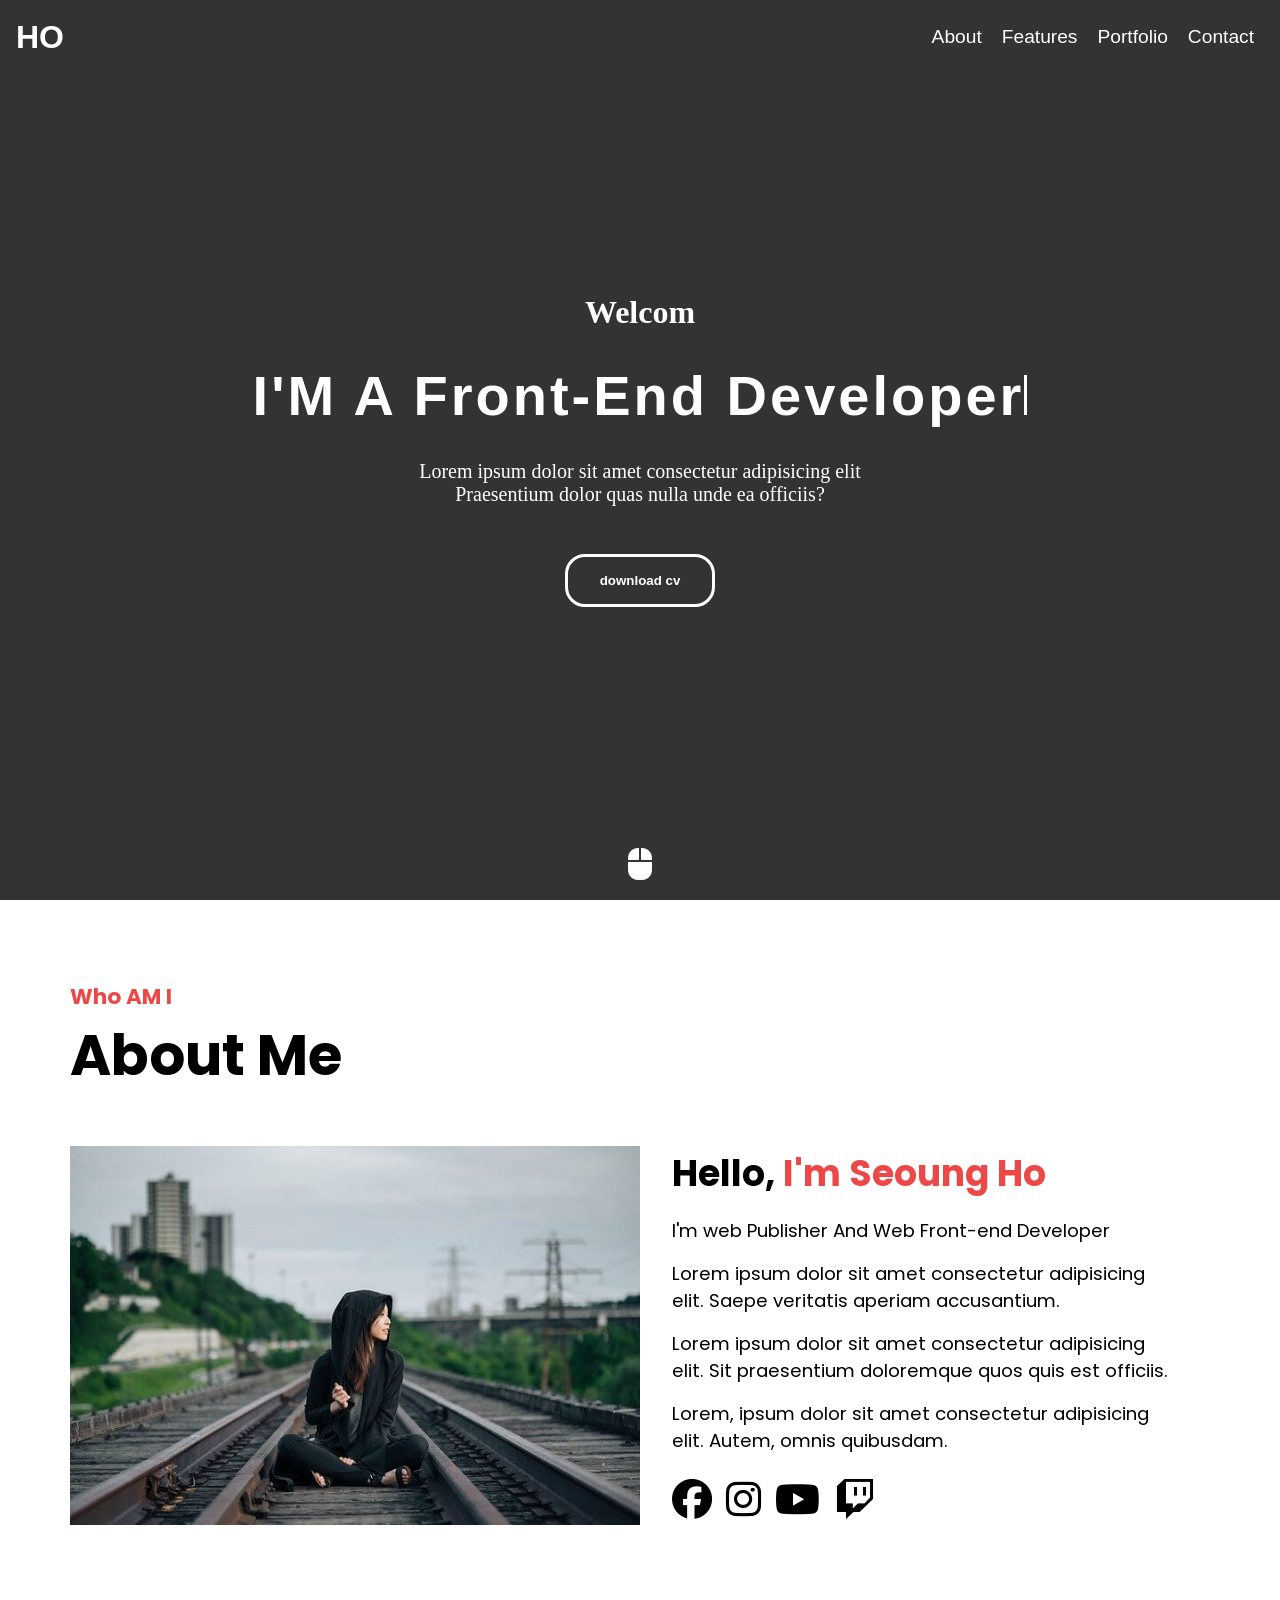
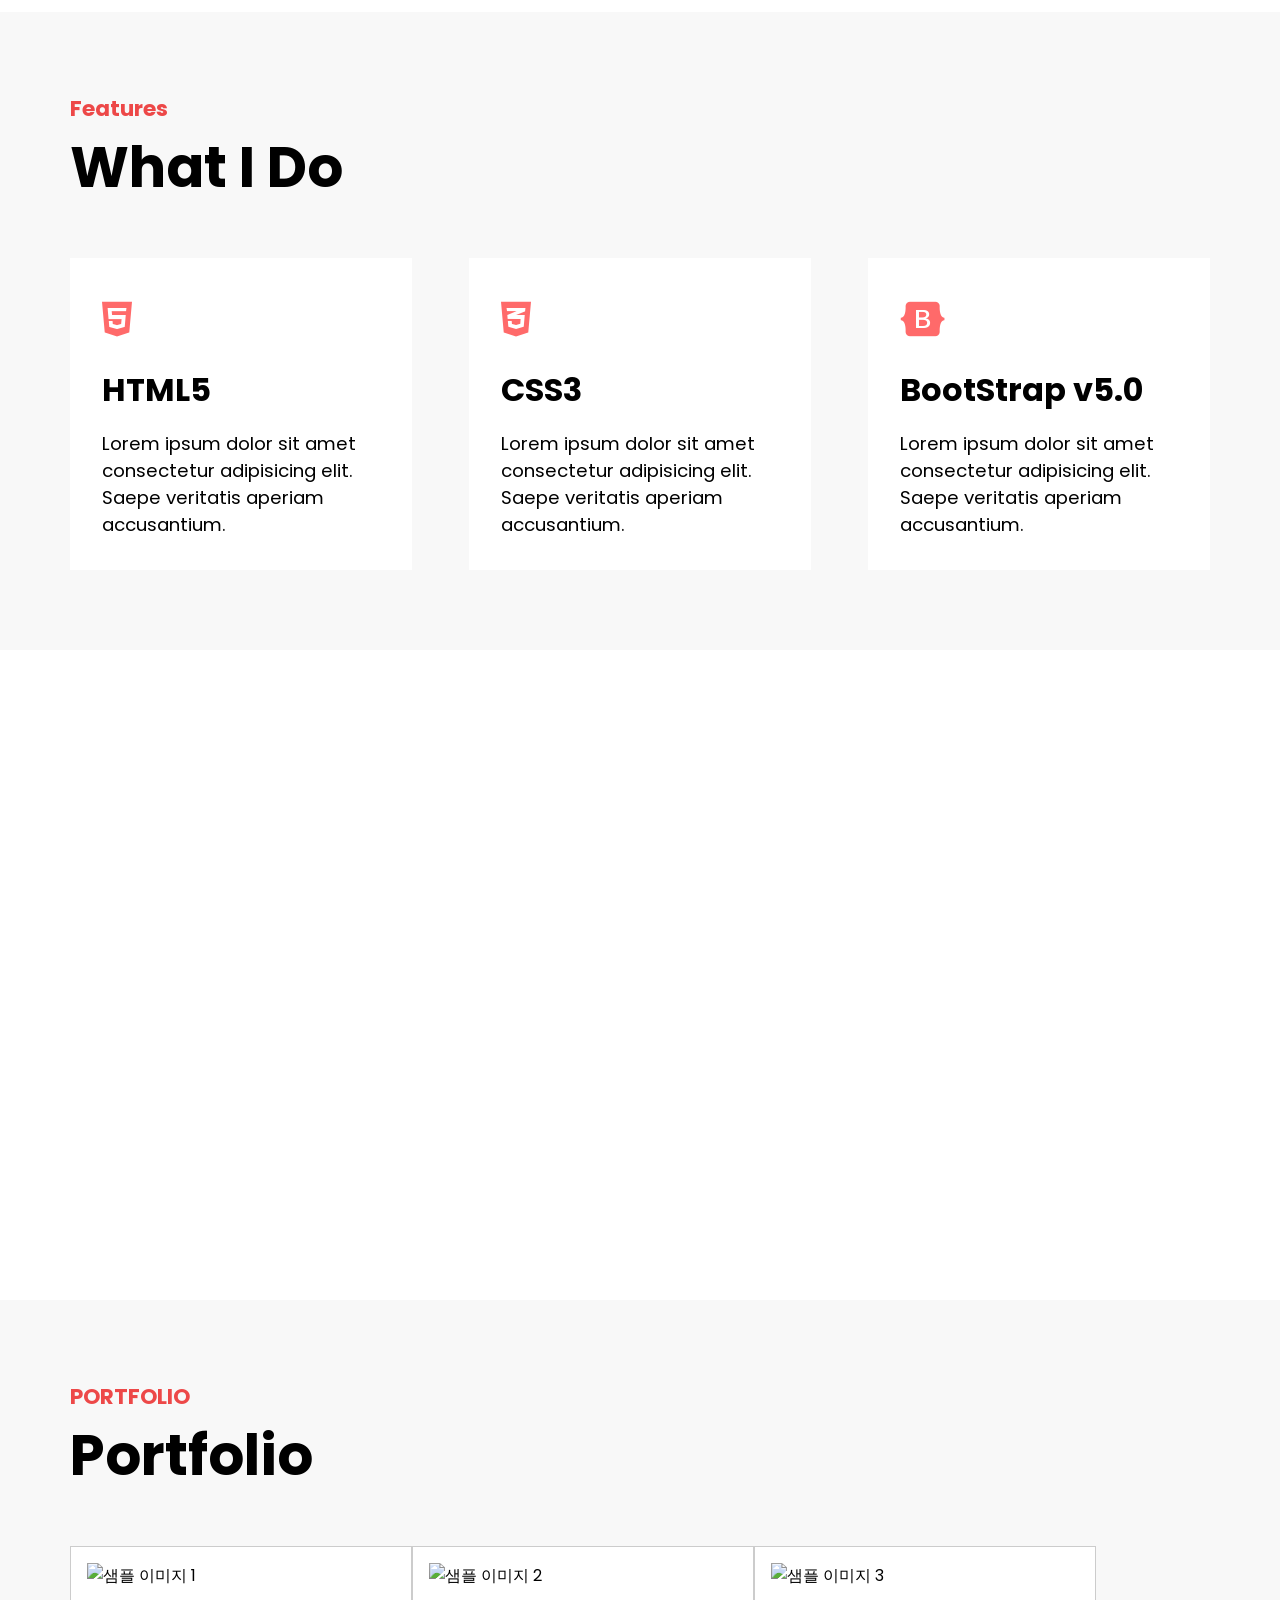
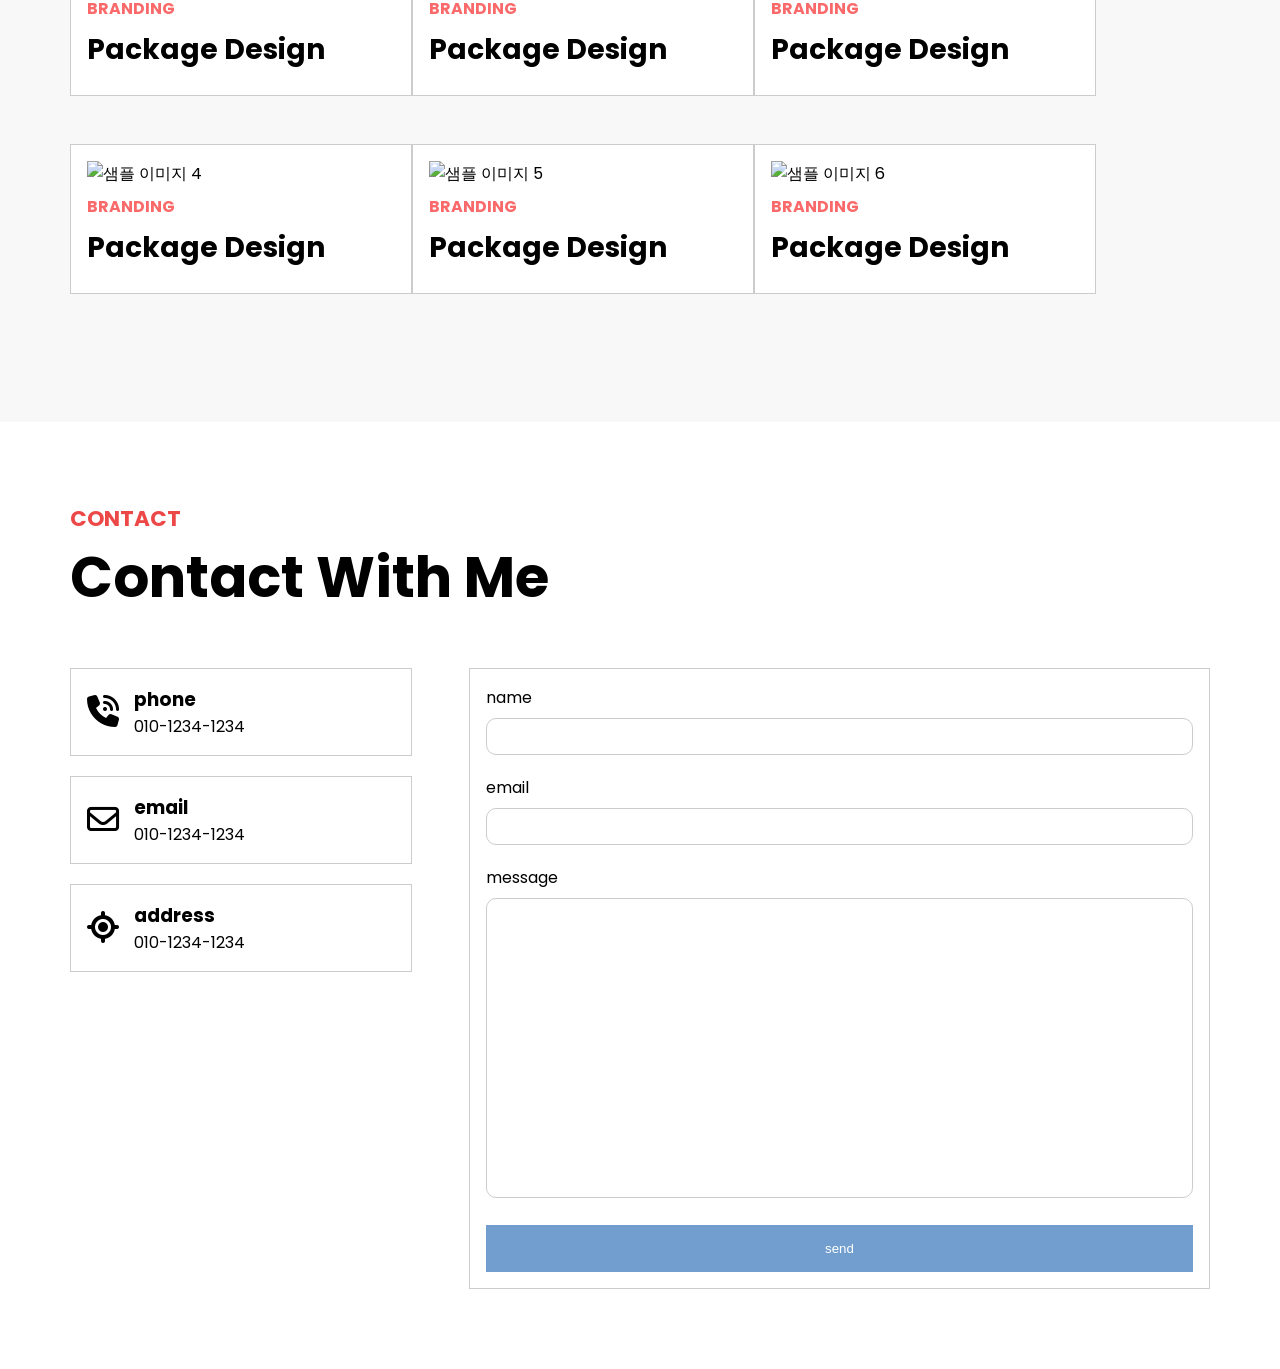
==== project5.25/index.html @ b6bd49f9 "5.25" ====
<!DOCTYPE html>
<html lang="ko">
<head>
    <meta charset="UTF-8">
    <meta http-equiv="X-UA-Compatible" content="IE=edge">
    <meta name="viewport" content="width=device-width, initial-scale=1.0">
    <title>Final Project</title>
    <link rel="stylesheet" href="https://cdnjs.cloudflare.com/ajax/libs/font-awesome/6.4.0/css/all.min.css" 
    integerity="sha512-iecdLmaskl7CVkqkXNQ/ZH/XLlvWZOJyj7Yy7tcenmpD1ypASozpmT/E0iPtmFIB46ZmdtAc9eNBvH0H/ZpiBw==" 
    crossorigin="anonymous" referrerpolicy="no-referrer">
    <link rel="stylesheet" href="style.css">
</head>
<body>
    <!-- HEADER -->
    <header>
        <div class="container">
          <h1>
            <button>HO</button>
          </h1>
          <nav>
            <ul>
              <li>
                <button>About</button>
              </li>
              <li>
                <button>Features</button>
              </li>
              <li>
                <button>Portfolio</button>
              </li>
              <li>
                <button>Contact</button>
              </li>
            </ul>
          </nav>
        </div>
      </header>
      <!-- MAIN -->
      <main id="main">
        <div class="container">
            <h4>Welcom</h4>
            <h2>I'M A <span>Front-End Developer</span></h2>
            <p>Lorem ipsum dolor sit amet consectetur adipisicing elit Praesentium dolor quas nulla unde ea officiis?</p>
            <button class="download">download cv</button>
            <button class="mouse"><i class="fa-solid fa-computer-mouse"></i></button>
        </div>
    </main>
    <!-- ABOUT ME -->
    <section id="about">
        <div class="container">
            <div class="title">
                <h4>Who AM I</h4>
                <h2>About Me</h2>
            </div>
            <div class="about-self">
                <div class="left">
                    <img src="./images/me_alone.jpg" alt="내 사진">
                </div>    
                <div class="right">
                    <h3>Hello, <strong>I'm Seoung Ho</strong></h3>
                    <p>I'm web Publisher And Web Front-end Developer</p>
                    <p>Lorem ipsum dolor sit amet consectetur adipisicing elit. Saepe veritatis aperiam accusantium.</p>
                    <p>Lorem ipsum dolor sit amet consectetur adipisicing elit. Sit praesentium doloremque quos quis est officiis.</p>
                    <p>Lorem, ipsum dolor sit amet consectetur adipisicing elit. Autem, omnis quibusdam.</p>
                    <div class="social"> 
                        <a href="#"> 
                            <i class="fa-brands fa-facebook"></i>
                        </a> 
                        <a href="#">
                            <i class="fa-brands fa-instagram"></i>
                        </a> 
                        <a href="#">
                            <i class="fa-brands fa-youtube"></i>
                        </a> 
                        <a href="#">
                            <i class="fa-brands fa-twitch"></i>
                        </a>
                    </div>
                </div>
            </div>
        </div>
       </section>
    <!-- WHAT I DO -->
    <section id="features">
        <div class="container">
            <div class="title">
                <h4>Features</h4>
                <h2>What I Do</h2>
            </div>
            <div class="do-me">
                <div class="do-inner">
                    <div class="icon">
                        <i class="fa-brands fa-html5"></i>
                    </div>
                    <div class="content">
                        <h3>HTML5</h3>
                        <p>Lorem ipsum dolor sit amet consectetur adipisicing elit. Saepe veritatis aperiam accusantium.</p>
                    </div>
                </div>
                <div class="do-inner">
                    <div class="icon">
                        <i class="fa-brands fa-css3-alt"></i>
                    </div>
                    <div class="content">
                        <h3>CSS3</h3>
                        <p>Lorem ipsum dolor sit amet consectetur adipisicing elit. Saepe veritatis aperiam accusantium.</p>
                    </div>
                </div>
                <div class="do-inner">
                    <div class="icon">
                        <i class="fa-brands fa-bootstrap"></i>
                    </div>
                    <div class="content">
                        <h3>BootStrap v5.0</h3>
                        <p>Lorem ipsum dolor sit amet consectetur adipisicing elit. Saepe veritatis aperiam accusantium.</p>
                    </div>
                </div>

            </div>
        </div>
    </section>
    <!-- BACKGROUND -->
    <div class="bg"></div> 
    <!-- PORTFOLIO -->
    <section id="portfolio">
        <div class="container">
           <div class="title">
            <h4>PORTFOLIO</h4>
            <h2>Portfolio</h2>
           </div> 
           <div class="portfolio-me">
            <div class="portfolio-inner">
                <img src="../images/mock1.png" alt="샘플 이미지 1">
                <strong>BRANDING</strong>
                <h3>Package Design</h3>
            </div>
            <div class="portfolio-inner">
                <img src="../images/mock2.png" alt="샘플 이미지 2">
                <strong>BRANDING</strong>
                <h3>Package Design</h3>
            </div>
            <div class="portfolio-inner">
                <img src="../images/mock3.png" alt="샘플 이미지 3">
                <strong>BRANDING</strong>
                <h3>Package Design</h3>
            </div>
            <div class="portfolio-inner">
                <img src="../images/mock4.png" alt="샘플 이미지 4">
                <strong>BRANDING</strong>
                <h3>Package Design</h3>
            </div>
            <div class="portfolio-inner">
                <img src="../images/mock5.png" alt="샘플 이미지 5">
                <strong>BRANDING</strong>
                <h3>Package Design</h3>
            </div>
            <div class="portfolio-inner">
                <img src="../images/mock6.png" alt="샘플 이미지 6">
                <strong>BRANDING</strong>
                <h3>Package Design</h3>
            </div>
           </div>
        </div>
   </section>
   <!-- CONTACT WITH ME -->
   <section id="contact">
    <div class="container">
        <div class="title">
            <h4>CONTACT</h4>
            <h2>Contact With Me</h2>
        </div>
        <div class="contact-me">
            <div class="left">
                <div class="card">
                    <div class="icon">
                        <i class="fa-solid fa-phone-volume"></i>
                    </div>        
                    <div class="info-text">
                        <h3>phone</h3>
                        <p>010-1234-1234</p>
                    </div>
                </div>

                <div class="card">
                    <div class="icon">
                        <i class="fa-regular fa-envelope"></i>
                    </div>        
                    <div class="info-text">
                        <h3>email</h3>
                        <p>010-1234-1234</p>
                    </div>
                </div>

                <div class="card">
                    <div class="icon">
                        <i class="fa-solid fa-location-crosshairs"></i>
                    </div>        
                    <div class="info-text">
                        <h3>address</h3>
                        <p>010-1234-1234</p>
                    </div>
                </div>
            </div>
            <div class="right">
                <form action="#">
                    <div class="form-group">
                        <label for="name">name</label>
                        <input type="text" id="name" autocomplete="off">
                    </div>
                    <div class="form-group">
                        <label for="email">email</label>
                        <input type="text" id="email" autocomplete="off">
                    </div>
                    <div class="form-group">
                        <label for="msg">message</label>
                        <textarea id="msg"></textarea>
                    </div>
                    <button>send</button>
                </form>
            </div>

        </div>
    </div>
  </section>   
</body>
</html>
---- project5.25/style.css ----
@import url('https://fonts.googleapis.com/css2?family=Poppins:wght@400;700&display=swap');
*{
    margin: 0;
    padding: 0;
    box-sizing: border-box;
}

a, a:link, a:visited {
    color:inherit;
    text-decoration: none;
}

li{
    list-style: none;
}
.container{
    width: 1140px;
    margin:0 auto;
}

/* header.css */
*{
    margin:0;
    padding:0;
    box-sizing:border-box;
  }
  a, a:link, a:visited{
    color:inherit;
    text-decoration:none;
  }
  li{
    list-style:none;
  }
  .container{
    width:1140px;
    margin:0 auto;
  }
  header{
    position:absolute; /* 13.3.3 absolute -> fixed */
    color:black; /* 13.3.3 black -> white */
    top:0;
    z-index:1;
    width:100%;
    padding:1rem;
  }
  header .container{
    display:flex;
    justify-content:space-between;
    align-items:center;
    width:100%;
  }
  header nav ul{
    display:flex;
  }
  header nav ul li{
    padding:10px;
  }
  header button{
    background: transparent;
    border:0;
    cursor: pointer;
    color:white;
  }
  header h1 button{
    font-size: 2rem;
    font-weight: bold;
  }
  header nav ul li button{
    font-size: 1.2rem;
  }

  header.active{
    background-color:rgb(230, 221, 221);
    animation:fadeIn 0.5s ease-in-out;
  }
  @keyframes fadeIn{
    0%{
      opacity:0;
    }
    100%{
      opacity:1;
    }
  }
  /* End header.css */

  main{
    width:100%;
    height: 100vh;
    color: white;
    background:linear-gradient(rgba(0,0,0,0.8), rgba(0,0,0,0.8)), url('../images/me.jpg') center center;
    background-size: cover;
    display: flex;
    justify-content: center;
    align-items: center;
    text-align: center;
}
main h4{
    font-size: 2rem;
}
main h2{
    font-family: 'Valera Round', sans-serif;
    font-size: 3.5rem;
    margin:2rem 0;
    letter-spacing: 3px;
    
}
main p{
    max-width: 500px;
    margin: 0 auto;
    font-size: 1.25rem;
} 
main button.download{
    background: transparent;
    border:3px solid white;
    border-radius: 20px;
    padding: 1rem 2rem;
    margin-top: 3rem;
    color:white;
    font-weight: bold;
    cursor: pointer;
}
main button.mouse{
    background-color: transparent;
    border:none;
    font-size: 2rem;
    position: absolute; 
    bottom:1rem;
    left:50%;
    transform: translateX(-50%);
    color:white;
    animation: upDown 1s ease-in-out infinite;
}
main h2 span::after{
    content:"";
    height: 40px;
    width:3px;
    background-color: #fff;
    display: inline-block;
    animation: blink .7s ease-in-out infinite;
}
@keyframes blink {
    0%{
        opacity: 1;
    }
    100%{
        opacity: 0;
    }
}
@keyframes upDown{
    0%{
        bottom:1rem;
    }
    50%{
        bottom: 1.5em;
    }
    100%{
        bottom: 1rem;
    }
}

/* End MAIN.css */

section{
    font-family: 'Poppins', sans-serif;
    padding:5rem 0;
}
section:nth-child(2n){
    background-color: #f8f8f8;
}



section .title{
    margin-bottom: 3rem;
}
section .title h4{
    font-size: 1.35rem;
    color:#ed4848;
    position: relative;
}
section .title h2{
    font-size: 3.5rem;
}
section .title p{
    font-size: 1.15rem;
}


/* About_me.css */
section .about-self::after{
    content: '';
    clear: both;
    display: block;
}

section .about-self .left{
    float: left;
    width: 50%;
}
section .about-self .left img{
    width:100%;
}
section .about-self .right{
    width: 50%;
    float: left;
    padding: 0 2rem;
}
section .about-self .right h3{
    font-size: 2.25rem;
    margin-bottom: 1rem;
}
section .about-self .right h3 strong{
    color:#ed4848;
}
section .about-self .right p{
    font-size:  1.15rem;
    margin: 1rem 0;
}
section .about-self .right .social a{
    font-size: 2.5rem;
    margin-right: 0.2rem;
}

/* WHAT I DO */
section .do-me::after{
    content: "";
    display: block;
    clear: both;
}
section .do-me .do-inner{
    width: 30%;
    padding: 2rem;
    background-color: #fff;
    float: left;
    margin-right: 5%;
    cursor: pointer;
}
section .do-me .do-inner:last-child{
    margin-right: 0;;
}
section .do-me .do-inner .icon{
    font-size: 2.5rem;
    color: #ff6a6a; 
}
section .do-me .do-inner .content h3{
    font-size: 2rem;
    margin:1rem 0;  
}
section .do-me .do-inner .content p{
    font-size: 1.15rem;
}
section .do-me .do-inner:hover{
    background-color: lightcoral;
    color:white;
}
section .do-me .do-inner:hover .icon i{
    color:white;
}
/* BACKGROUND */
.bg {
    background:url('../images/background.jpg') center center;
    background-size: cover;
    background-attachment: fixed;
    height: 650px;
}

/* PORTFOLIO */
section .portfolio-me::after{
    content:"";
    display: block;
    clear: both;
}
section .portfolio-me .portfolio-inner{
    width:30%;
    margin-right: 5%;
    background-color: #fff;
    float: left;
    padding:1rem 1rem 1.5rem 1rem;
    border:1px solid #ccc;
    margin-bottom: 3rem;
}
section .portfolio-me .portfolio-inner{
    margin-right:0;
}
section .portfolio-me .portfolio-inner img {
    width:100%;
    display: block;   
}
section .portfolio-me .portfolio-inner Strong{
    color:#fa6a6a;
    margin:0.5rem 0;
    display:block;

}
section .portfolio-me .portfolio-inner h3{
    font-size: 1.75rem;
}

/* CONTACT WITH ME */
section .contact-me::after{
    content: '';
    display:block;
    clear: both;
}
section .contact-me .left{
    width:30%;
    float: left;
}
section .contact-me .left .card{
    border:1px solid #ccc;
    padding:1rem; 
    display: flex;
    align-items: center;
    margin-bottom: 1.25rem;
}
section .contact-me .left .card .icon i{
    font-size: 2rem;
    margin-right: 15px;
}
section .contact-me .right{
    width:65%;
    float: left;
    margin-left: 5%;
    border:1px solid #ccc;
    padding: 1rem;
}
section .contact-me .right .form-group{
    margin-bottom: 1.25rem;
}
section .contact-me .right .form-group label{
    display: block;
    margin-bottom: 0.5rem;
}
section .contact-me .right .form-group input{
    width:100%;
    padding: 0.625rem;
    outline: none;
    border: 1px solid #ccc;
    border-radius: 10px;
}
section .contact-me .right .form-group input:focus{
    border:1px solid #719ece;
    box-shadow: 0 0 10px #719ece;
}
section .contact-me .right .form-group textarea:focus{
    border:1px solid #719ece;
    box-shadow: 0 0 10px #719ece;
}
section .contact-me .right .form-group textarea{
    width:100%;
    height: 300px;
    resize: none;
    outline: none;
    border: 1px solid #ccc;
    border-radius: 10px;
}
section .contact-me .right button{
    width:100%;
    padding:1rem;
    background-color: #719ece;
    border: none;
    color: white;

} 

@media screen and (max-width: 1140px){
    main .contatiner{
        width:992px; 
    }
    section .container{
        width:600px;
    }
    section .about-self .left{
        width: 100%
        ;
    }
    section .about-self .right{
        width: 100%;
        padding: 0;
    }
    section .do-me .do-inner{
        width: 48%;
        margin-right: 0;
        margin-bottom: 1.5rem;
    }
    section .do-me .do-inner:nth-child(2n+1){
        margin-right: 4%;
    }
    section .do-me .do-inner{
        width: 100%;
        margin-right: 0; 
    }
    section .portfolio-me .portfolio-inner{
        width:48%;
        margin-right: 0;
    }
    section .portfolio-me .portfolio-inner:nth-child(2n+1){
        margin-right: 4%;
    }
    section .contact-me .left{
        width: 100%;
    }
    section .contact-me .right{
        width: 100%;
        margin-left: 0;
    }   
} 
@media screen and (max-width: 992px){
    html{
        font-size: 14px;
    }
    main .contatiner{
        width: 768px;
    }
    section .portfolio-me .portfolio-inner{
        width: 100%;
    }
    
}
@media screen and (max-width: 768px){
    html{
        font-size: 13px;
    }
    main .contatiner{
        width:576px; 
    }
    section .container{
        width:400px;
    }
}
@media screen and (max-width: 576px){
    html{
        font-size: 12px;
    }
    main .contatiner{
        width:400px; 
    }
    section .container{
        width:360px;
    }
}
@media screen and (max-width: 400px){
    html{
        font-size: 11px;
    }
    main .contatiner{
        width:320px; 
    }
    section .container{
        width:320px;
    }
    main h4{
        font-size: 1.5rem;
    }
    section .title h2{
        font-size: 3rem;
    }
}
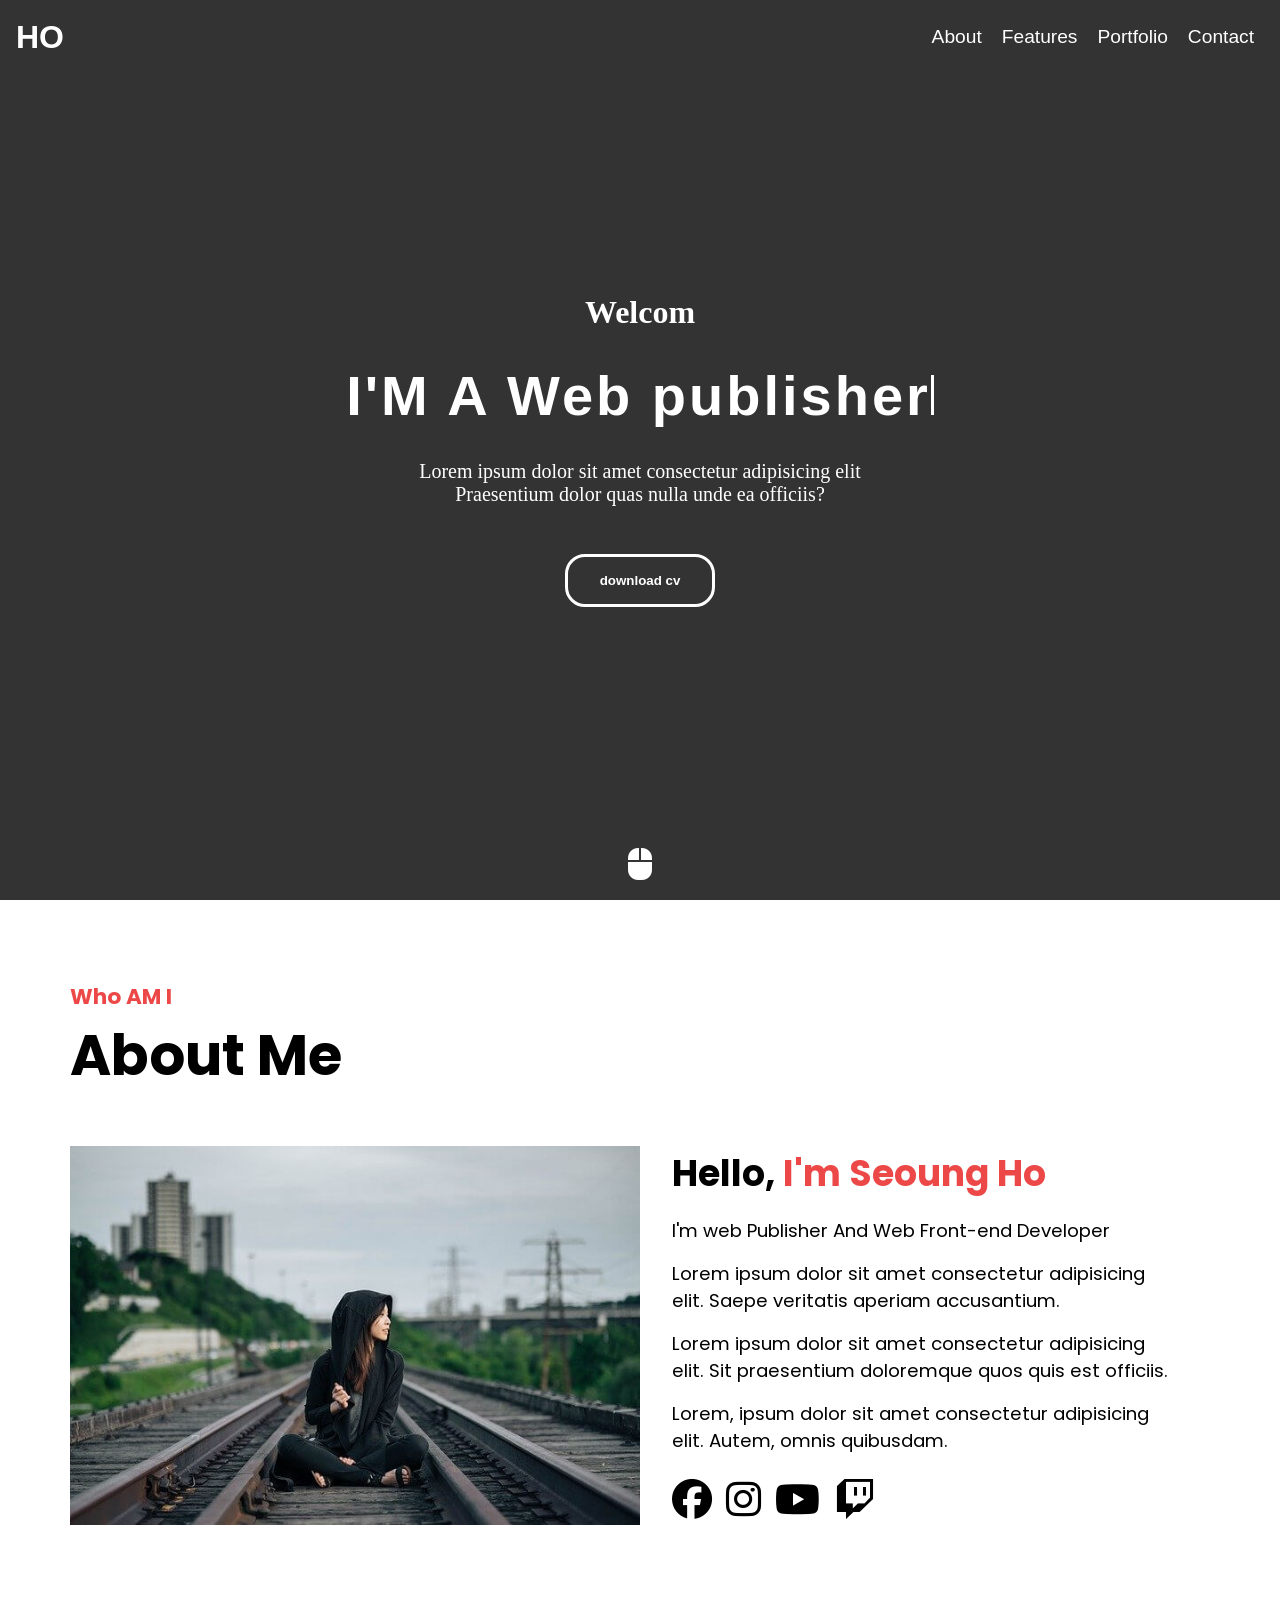
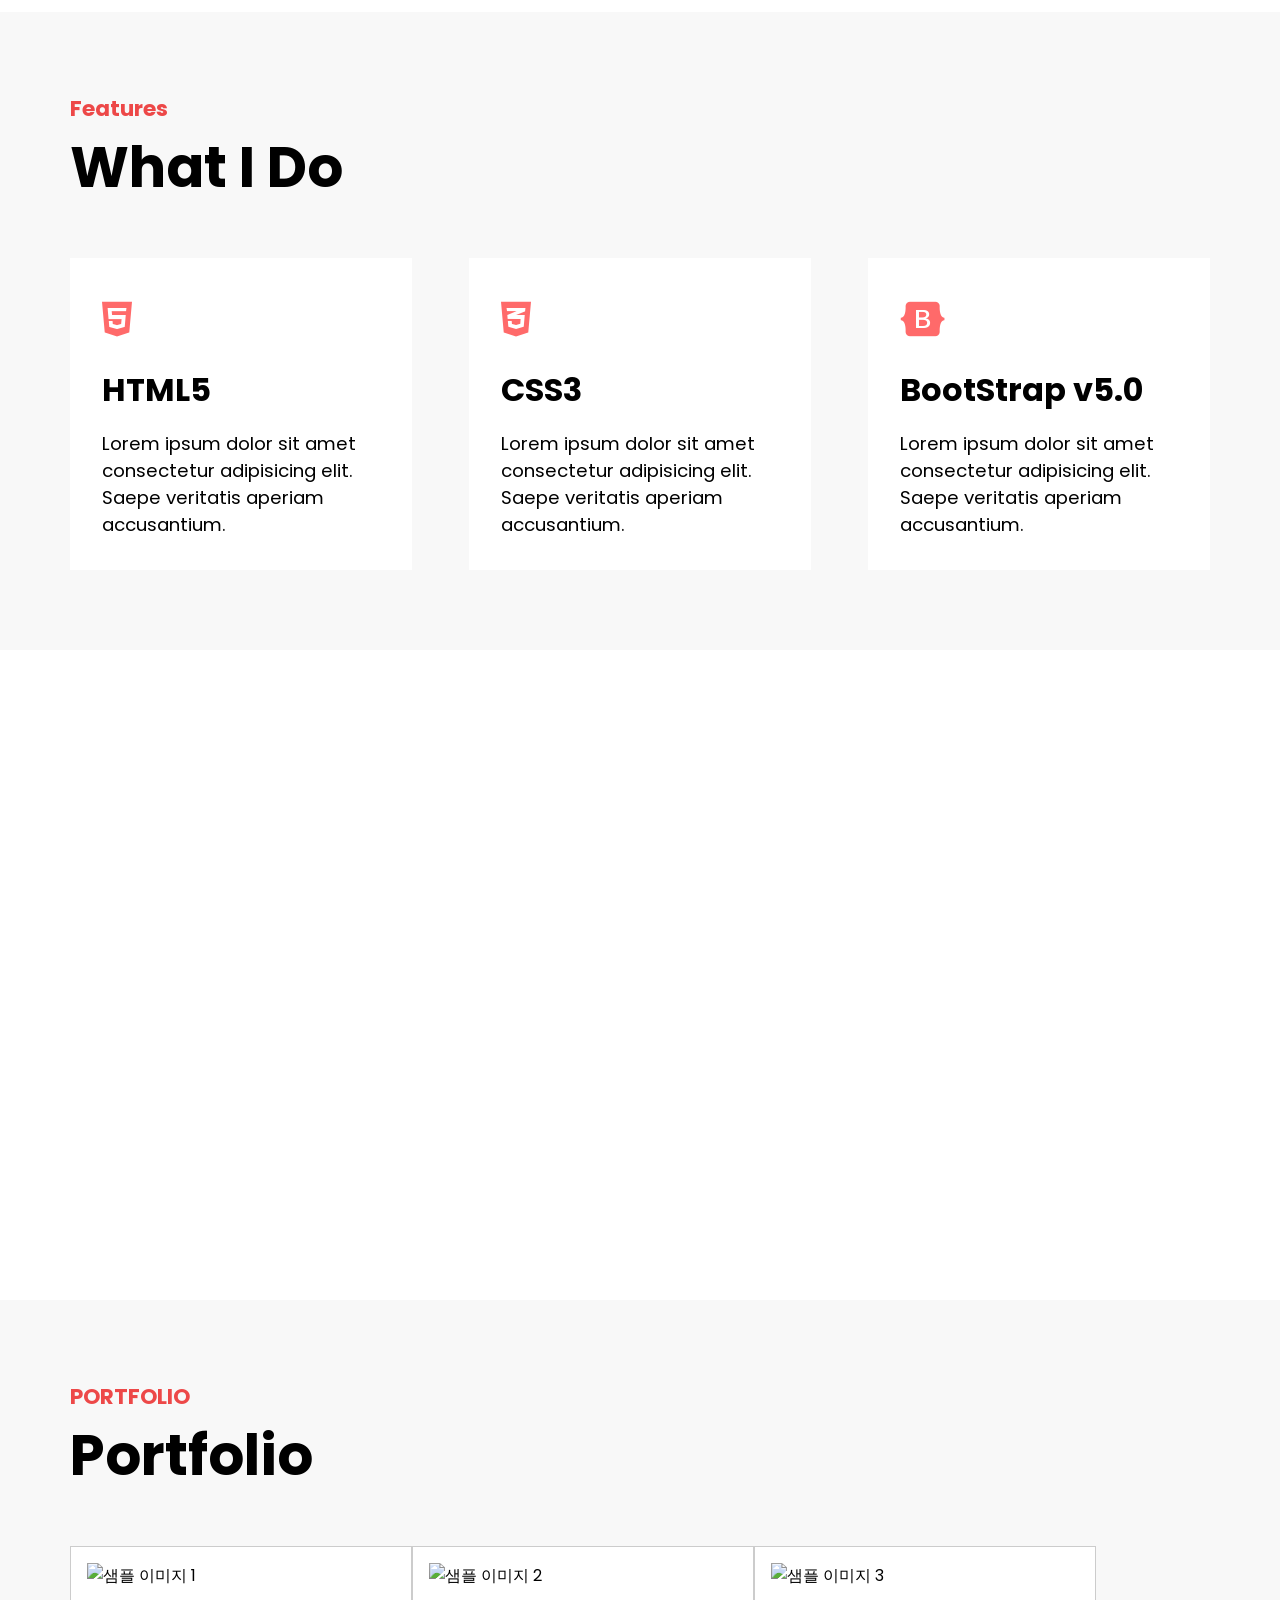
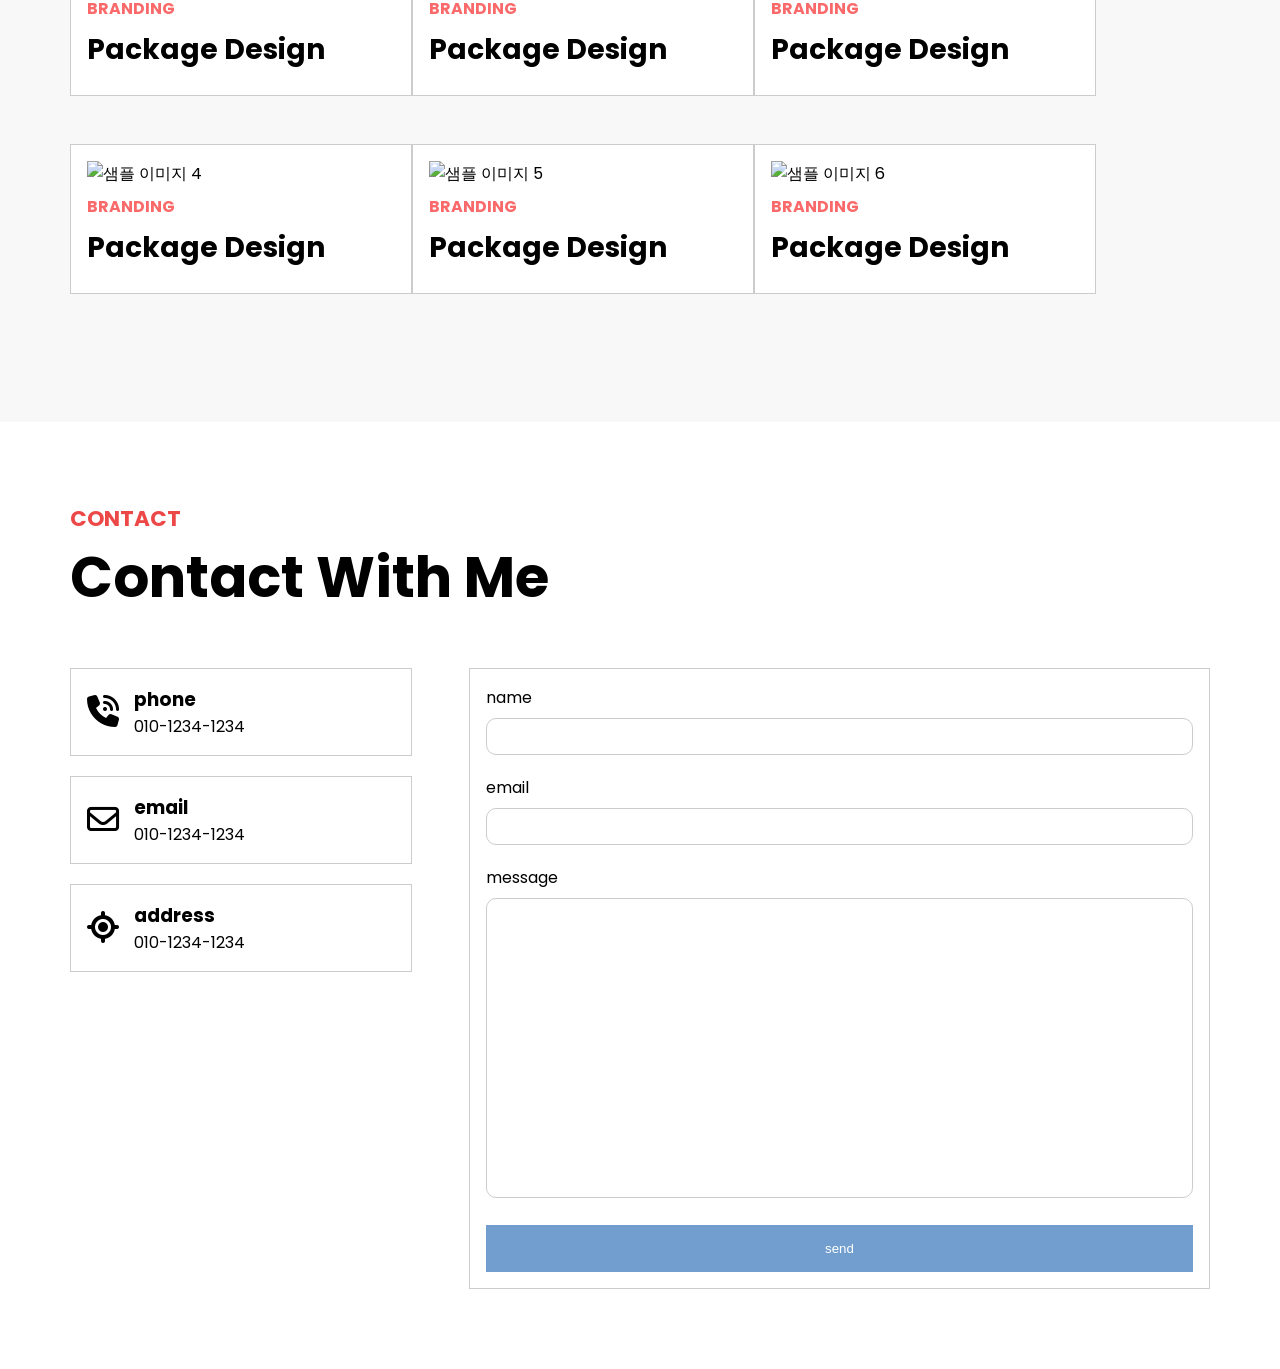
==== commit 31ae3f7c: "project5.25" ====
--- a/project5.25/index.html
+++ b/project5.25/index.html
@@ -8,8 +8,8 @@
     <link rel="stylesheet" href="https://cdnjs.cloudflare.com/ajax/libs/font-awesome/6.4.0/css/all.min.css" 
     integerity="sha512-iecdLmaskl7CVkqkXNQ/ZH/XLlvWZOJyj7Yy7tcenmpD1ypASozpmT/E0iPtmFIB46ZmdtAc9eNBvH0H/ZpiBw==" 
     crossorigin="anonymous" referrerpolicy="no-referrer">
-    <link rel="stylesheet" href="style.css">
-</head>
+    <link rel="stylesheet" href="style.css">        
+</head>   
 <body>
     <!-- HEADER -->
     <header>
@@ -39,7 +39,7 @@
       <main id="main">
         <div class="container">
             <h4>Welcom</h4>
-            <h2>I'M A <span>Front-End Developer</span></h2>
+            <h2>I'M A <span></span></h2>
             <p>Lorem ipsum dolor sit amet consectetur adipisicing elit Praesentium dolor quas nulla unde ea officiis?</p>
             <button class="download">download cv</button>
             <button class="mouse"><i class="fa-solid fa-computer-mouse"></i></button>
@@ -222,5 +222,6 @@
         </div>
     </div>
   </section>   
+  <script src="script.js"></script>
 </body>
 </html>
